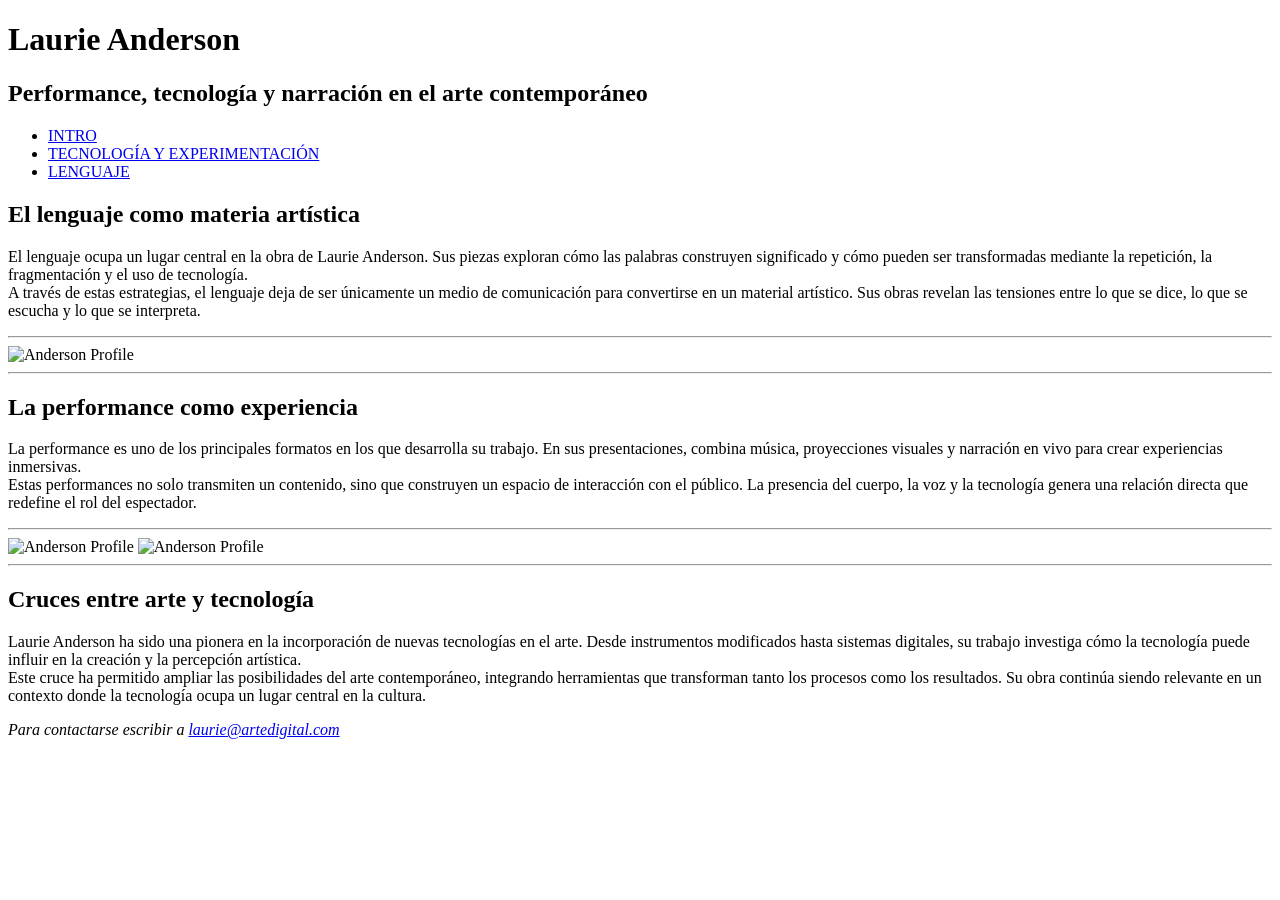
==== lenguaje.html @ 658cc0d1 "Estructura y contenido html de las paginas" ====
<!DOCTYPE html>
<html lang="es">
    <head>
        <meta charset="UTF-8">
        <title>Laurie Anderson - Lenguaje</title>
    </head>
    <body>
        <header>
            <h1>Laurie Anderson</h1>
            <h2>Performance, tecnología y narración en el arte contemporáneo</h2>
            <nav>
                <ul>
                    <li><a href="index.html">INTRO</a></li>
                    <li><a href="tecnologia.html">TECNOLOGÍA Y EXPERIMENTACIÓN</a></li>
                    <li><a href="lenguaje.html">LENGUAJE</a></li>
                </ul>
            </nav>
        </header>
        <main>
            <section>
                <h1>El lenguaje como materia artística</h1>
                <p>
                  El lenguaje ocupa un lugar central en la obra de Laurie Anderson. Sus piezas exploran cómo las palabras construyen significado y cómo pueden ser transformadas mediante la repetición, la fragmentación y el uso de tecnología.<br>
                  A través de estas estrategias, el lenguaje deja de ser únicamente un medio de comunicación para convertirse en un material artístico. Sus obras revelan las tensiones entre lo que se dice, lo que se escucha y lo que se interpreta.<br>
                </p>
            </section>
             <hr>
            <div>
                <img scr="img/anderson-2.jpg" alt="Anderson Profile">
            </div>
            <hr>
            <section>
                <h1>La performance como experiencia</h1>
                <p>
                 La performance es uno de los principales formatos en los que desarrolla su trabajo. En sus presentaciones, combina música, proyecciones visuales y narración en vivo para crear experiencias inmersivas.<br>
                 Estas performances no solo transmiten un contenido, sino que construyen un espacio de interacción con el público. La presencia del cuerpo, la voz y la tecnología genera una relación directa que redefine el rol del espectador.<br>   
                </p>
            </section>
            <hr>
            <div>
                <img scr="img/anderson-3.jpg" alt="Anderson Profile">
                <img scr="img/anderson-4.jpg" alt="Anderson Profile">
            </div>
            <hr>
            <section>
                <h1>Cruces entre arte y tecnología</h1>
                <p>
                 Laurie Anderson ha sido una pionera en la incorporación de nuevas tecnologías en el arte. Desde instrumentos modificados hasta sistemas digitales, su trabajo investiga cómo la tecnología puede influir en la creación y la percepción artística.<br>
                 Este cruce ha permitido ampliar las posibilidades del arte contemporáneo, integrando herramientas que transforman tanto los procesos como los resultados. Su obra continúa siendo relevante en un contexto donde la tecnología ocupa un lugar central en la cultura.<br>
                </p>
            </section>
        </main>
        <footer>
            <address>
                <p>Para contactarse escribir a <a href="mailto:laurie@artedigital.com">laurie@artedigital.com</a></p>
            </address>
        </footer>
    </body>
</html>
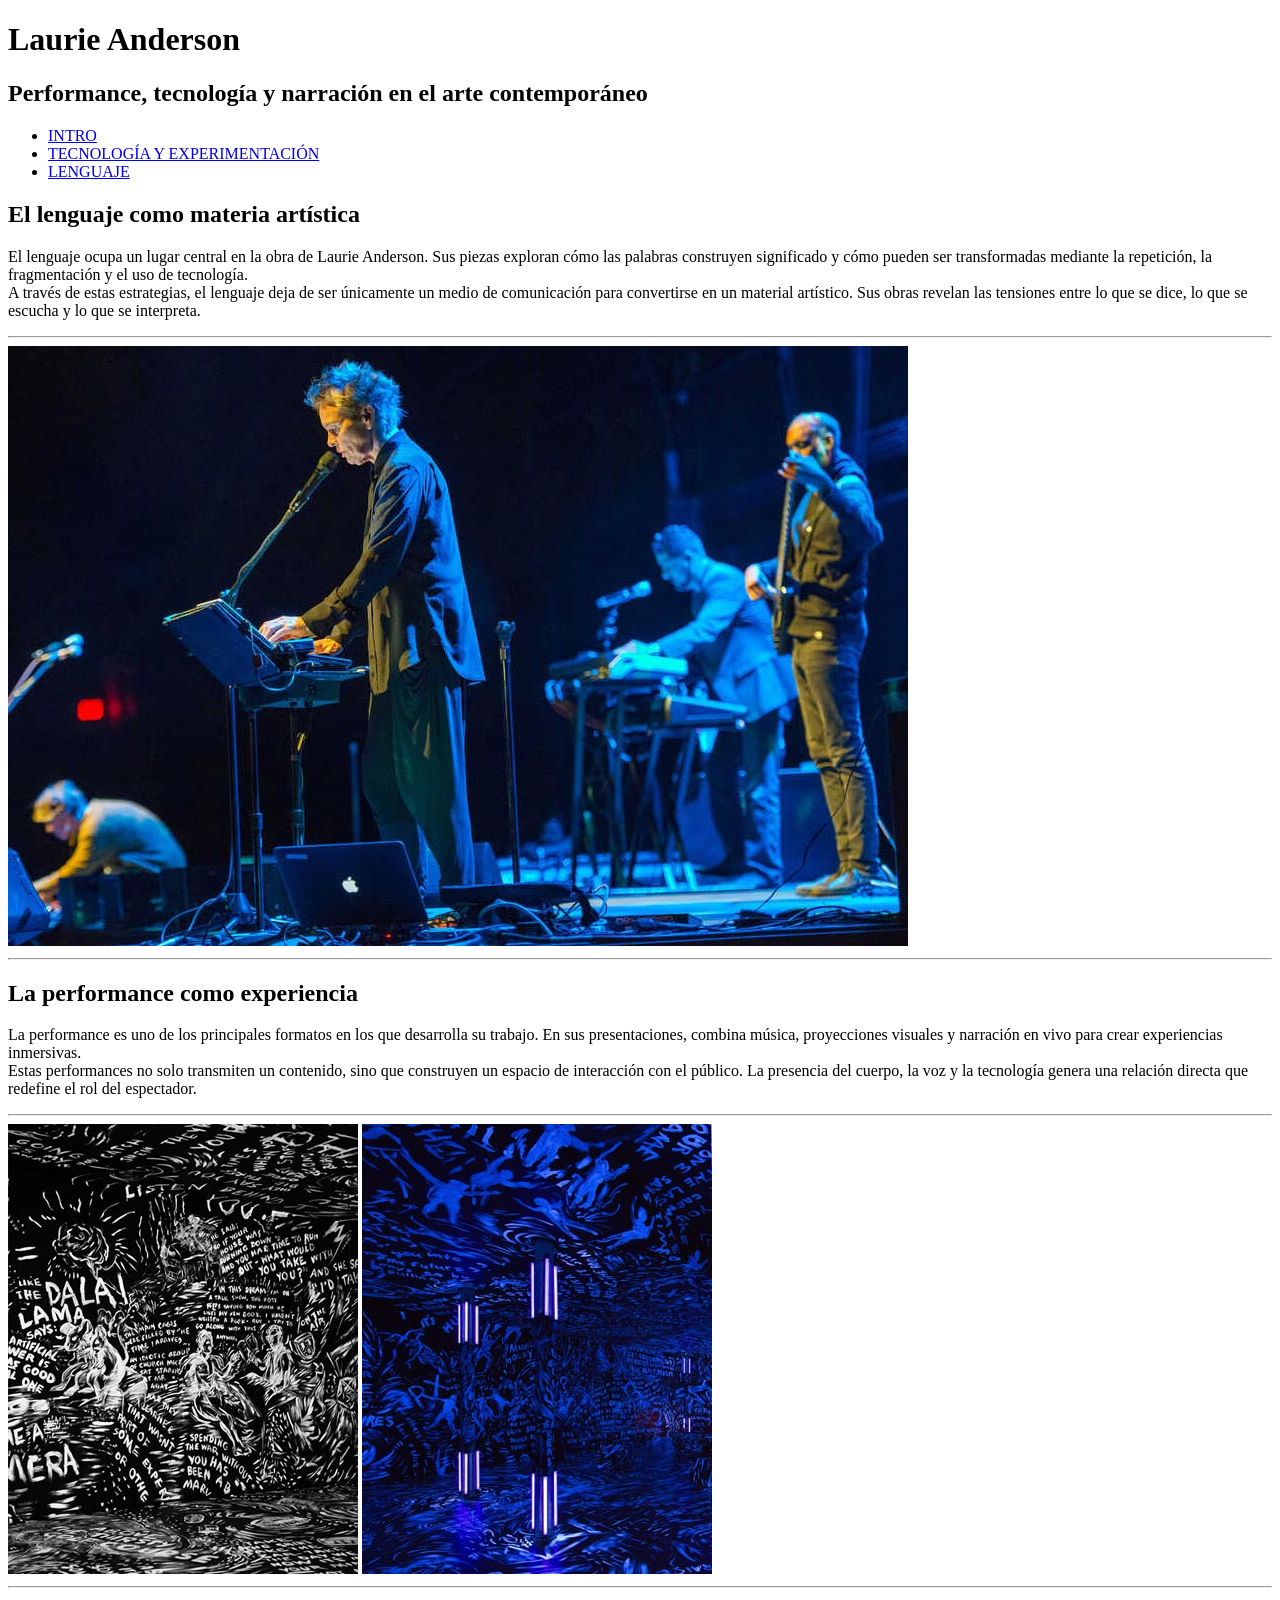
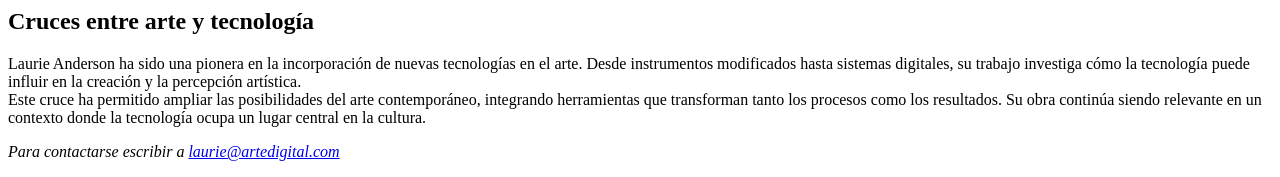
==== commit 29c48659: "Correccion rutas imágenes" ====
--- a/lenguaje.html
+++ b/lenguaje.html
@@ -26,7 +26,7 @@
             </section>
              <hr>
             <div>
-                <img scr="img/anderson-2.jpg" alt="Anderson Profile">
+                <img src="img/anderson-2.jpg" alt="Anderson Profile">
             </div>
             <hr>
             <section>
@@ -38,8 +38,8 @@
             </section>
             <hr>
             <div>
-                <img scr="img/anderson-3.jpg" alt="Anderson Profile">
-                <img scr="img/anderson-4.jpg" alt="Anderson Profile">
+                <img src="img/anderson-3.jpg" alt="Anderson Profile">
+                <img src="img/anderson-4.jpg" alt="Anderson Profile">
             </div>
             <hr>
             <section>
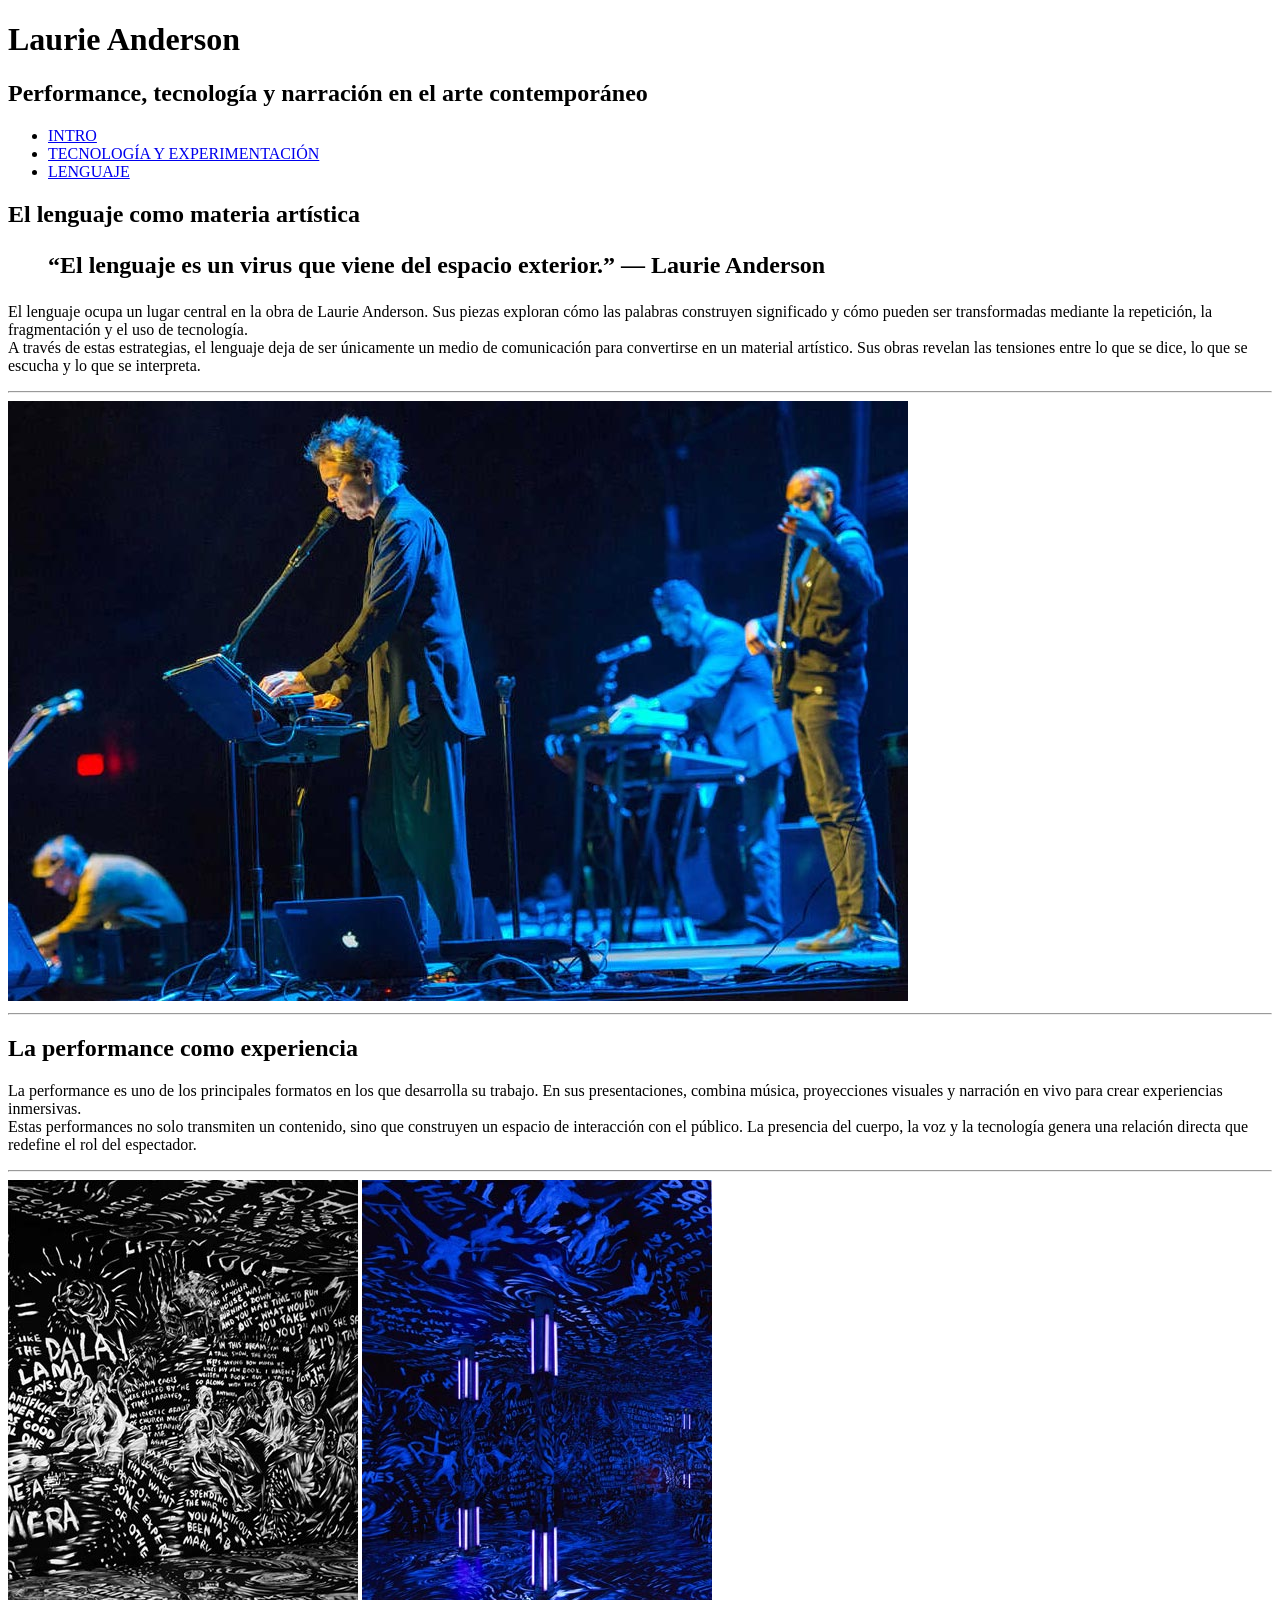
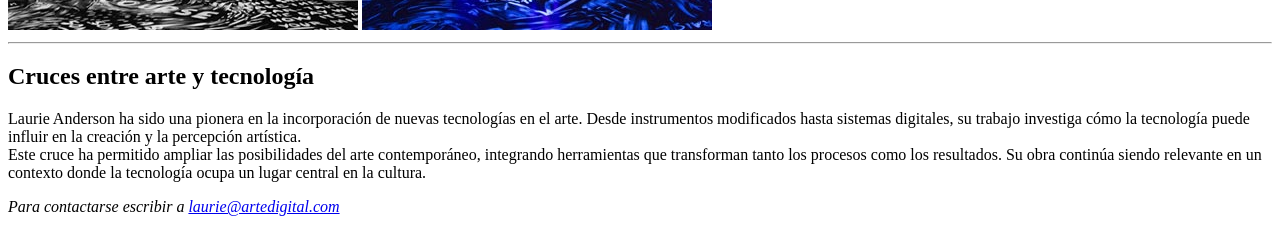
==== commit 78274b09: "Correccion de cita" ====
--- a/lenguaje.html
+++ b/lenguaje.html
@@ -19,6 +19,7 @@
         <main>
             <section>
                 <h1>El lenguaje como materia artística</h1>
+                <h2> <blockquote>“El lenguaje es un virus que viene del espacio exterior.” — Laurie Anderson</blockquote></h2>
                 <p>
                   El lenguaje ocupa un lugar central en la obra de Laurie Anderson. Sus piezas exploran cómo las palabras construyen significado y cómo pueden ser transformadas mediante la repetición, la fragmentación y el uso de tecnología.<br>
                   A través de estas estrategias, el lenguaje deja de ser únicamente un medio de comunicación para convertirse en un material artístico. Sus obras revelan las tensiones entre lo que se dice, lo que se escucha y lo que se interpreta.<br>
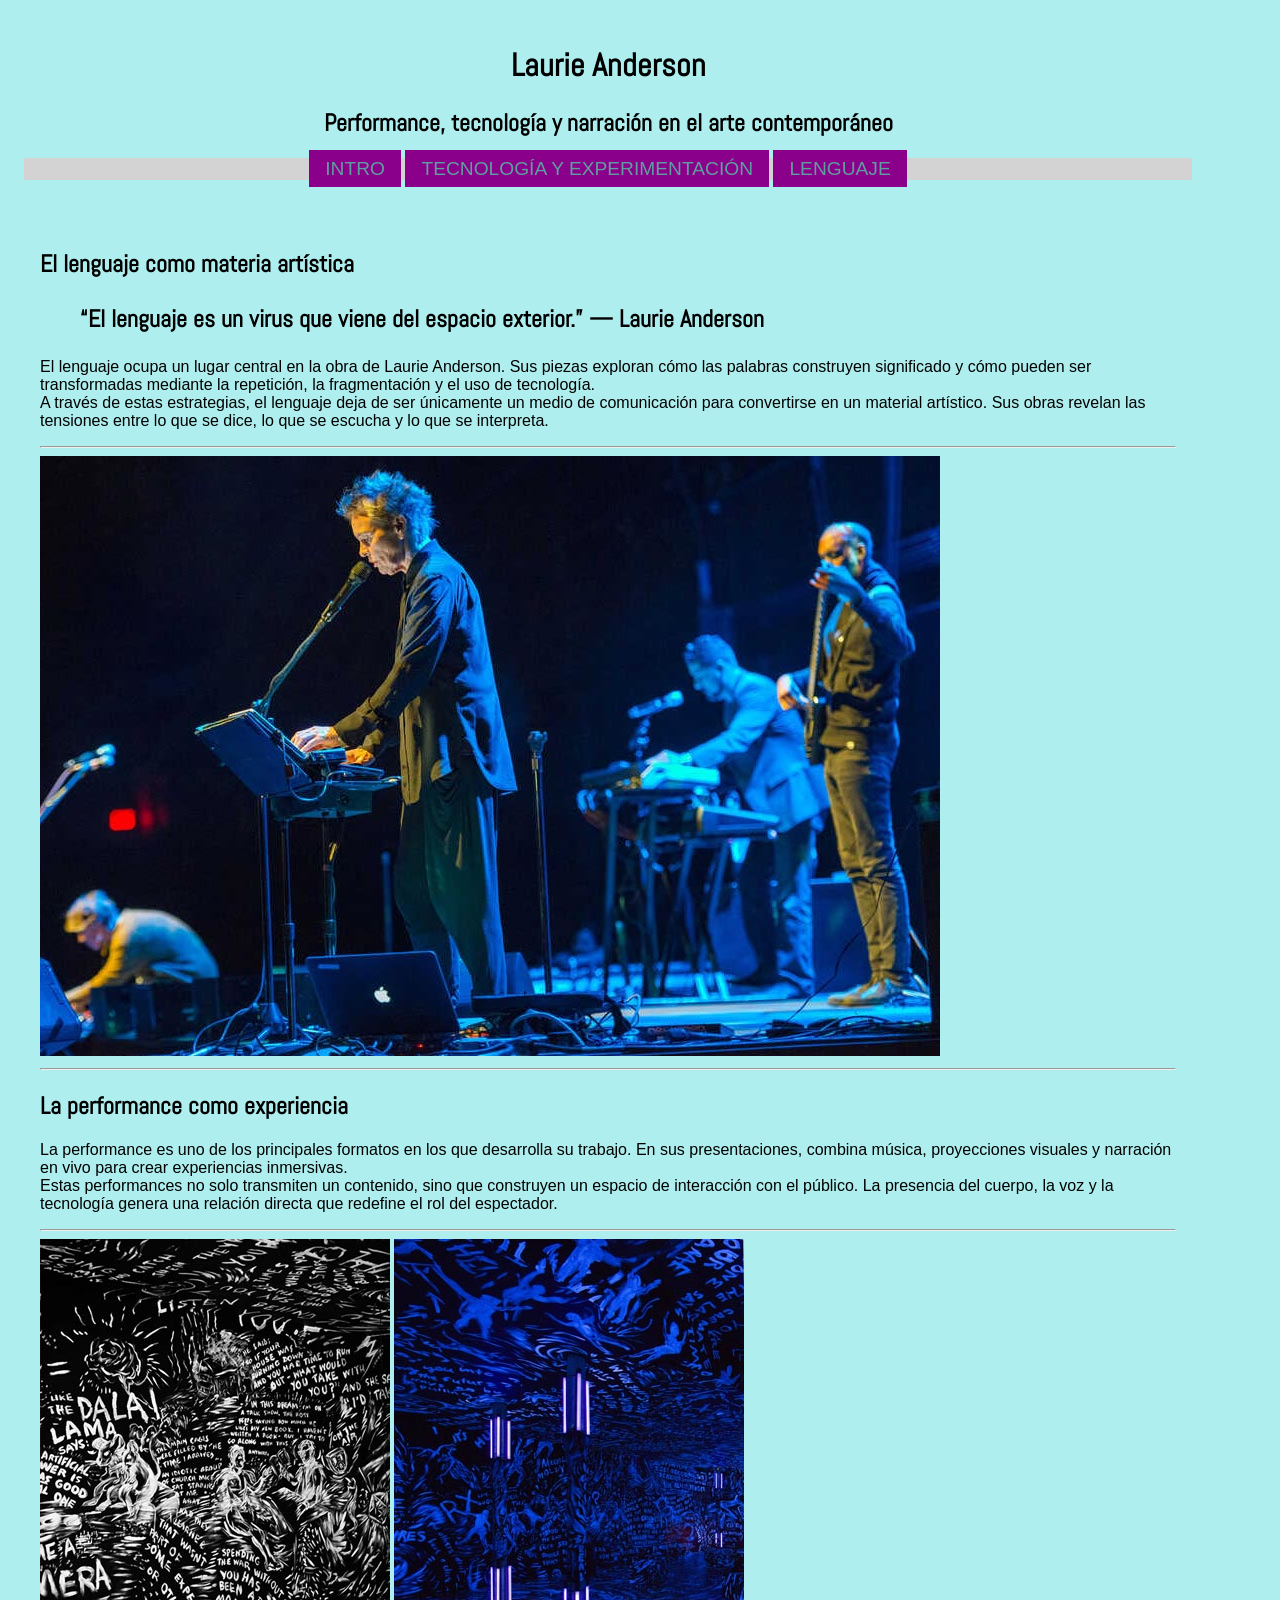
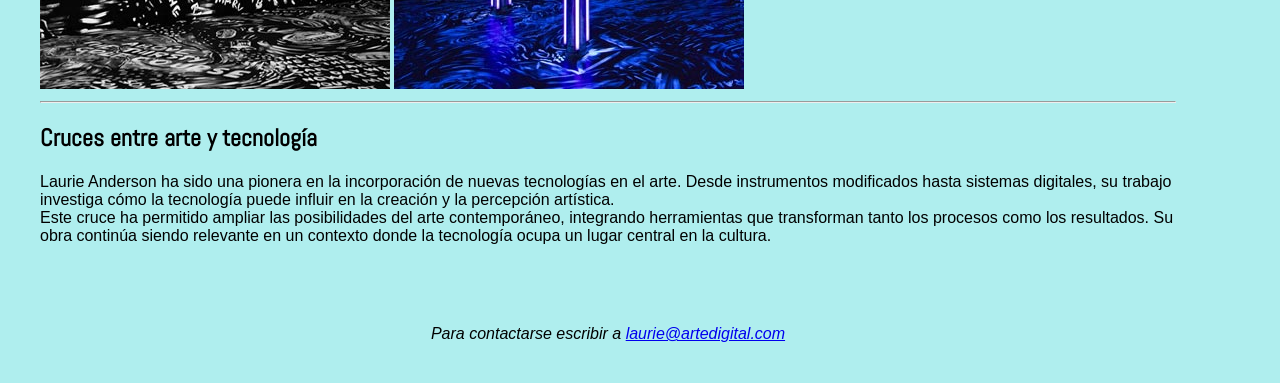
==== commit cde2cd65: "Menú de navegación" ====
--- a/lenguaje.html
+++ b/lenguaje.html
@@ -3,9 +3,14 @@
     <head>
         <meta charset="UTF-8">
         <title>Laurie Anderson - Lenguaje</title>
+        <link rel="preconnect" href="https://fonts.googleapis.com">
+        <link rel="preconnect" href="https://fonts.gstatic.com" crossorigin>
+        <link href="https://fonts.googleapis.com/css2?family=Abel&display=swap" rel="stylesheet">
+        <link rel="stylesheet" href="css/estilos.css">
     </head>
     <body>
-        <header>
+        <div id="contenedor">
+            <header>
             <h1>Laurie Anderson</h1>
             <h2>Performance, tecnología y narración en el arte contemporáneo</h2>
             <nav>
@@ -18,7 +23,7 @@
         </header>
         <main>
             <section>
-                <h1>El lenguaje como materia artística</h1>
+                <h2>El lenguaje como materia artística</h2>
                 <h2> <blockquote>“El lenguaje es un virus que viene del espacio exterior.” — Laurie Anderson</blockquote></h2>
                 <p>
                   El lenguaje ocupa un lugar central en la obra de Laurie Anderson. Sus piezas exploran cómo las palabras construyen significado y cómo pueden ser transformadas mediante la repetición, la fragmentación y el uso de tecnología.<br>
@@ -31,7 +36,7 @@
             </div>
             <hr>
             <section>
-                <h1>La performance como experiencia</h1>
+                <h2>La performance como experiencia</h2>
                 <p>
                  La performance es uno de los principales formatos en los que desarrolla su trabajo. En sus presentaciones, combina música, proyecciones visuales y narración en vivo para crear experiencias inmersivas.<br>
                  Estas performances no solo transmiten un contenido, sino que construyen un espacio de interacción con el público. La presencia del cuerpo, la voz y la tecnología genera una relación directa que redefine el rol del espectador.<br>   
@@ -44,7 +49,7 @@
             </div>
             <hr>
             <section>
-                <h1>Cruces entre arte y tecnología</h1>
+                <h2>Cruces entre arte y tecnología</h2>
                 <p>
                  Laurie Anderson ha sido una pionera en la incorporación de nuevas tecnologías en el arte. Desde instrumentos modificados hasta sistemas digitales, su trabajo investiga cómo la tecnología puede influir en la creación y la percepción artística.<br>
                  Este cruce ha permitido ampliar las posibilidades del arte contemporáneo, integrando herramientas que transforman tanto los procesos como los resultados. Su obra continúa siendo relevante en un contexto donde la tecnología ocupa un lugar central en la cultura.<br>
@@ -56,5 +61,6 @@
                 <p>Para contactarse escribir a <a href="mailto:laurie@artedigital.com">laurie@artedigital.com</a></p>
             </address>
         </footer>
+        </div>
     </body>
 </html>
--- a/css/estilos.css
+++ b/css/estilos.css
@@ -0,0 +1,71 @@
+/* Generales a todo el documento */
+#contenedor {
+    width: 100%;
+    max-width: 1200px;
+}
+*{ box-sizing: border-box; }
+h1, h2 {
+    font-family: "Abel";
+}
+
+/* BODY */
+body {
+    background-image: url(img/fondo);
+    background-repeat: repeat;
+    background-color: PaleTurquoise;
+    font-family: sans-serif;
+}
+
+/* HEADER y FOOTER*/
+header, footer {
+    background-color: 0, 0, 139, 0.90;
+    padding: 1em;
+    text-align: center;
+}
+
+/* MENU DE NAVEGACIÓN */ 
+nav {
+    background-color: lightgray;
+}
+/* BULLETS y ESPACIADO AUTOMÁTICO*/
+nav ul {
+    list-style: none;
+    margin: 0;
+    padding: 0;
+}
+/* DISPLAY UNO AL LADO DEL OTRO */
+nav li {
+    display: inline-block;
+}
+/* ASPECTO BOTONES */
+nav a {
+    font-size: 1.2rem;
+    padding: 0.5rem 1rem;
+    text-decoration: none;
+    text-align: center;
+}
+/* COMPORTAMIENTO LINKS: NORMAL */
+nav a:link {
+    background-color: cadetblue;
+    color: white;
+}
+/* VISITADO */
+nav a:link {
+    background-color: cadetblue;
+    color: darkmagenta;
+}
+/* MOUSE SOBRE */
+nav a:link {
+    background-color: darkslategray;
+    color: white;
+}
+/* LINK ACTIVO */
+nav a:link {
+    background-color: darkmagenta;
+    color: cadetblue;
+}
+/* MAIN */
+main {
+    background-color: 175, 238, 238, 0.90;
+    padding: 2em;
+}
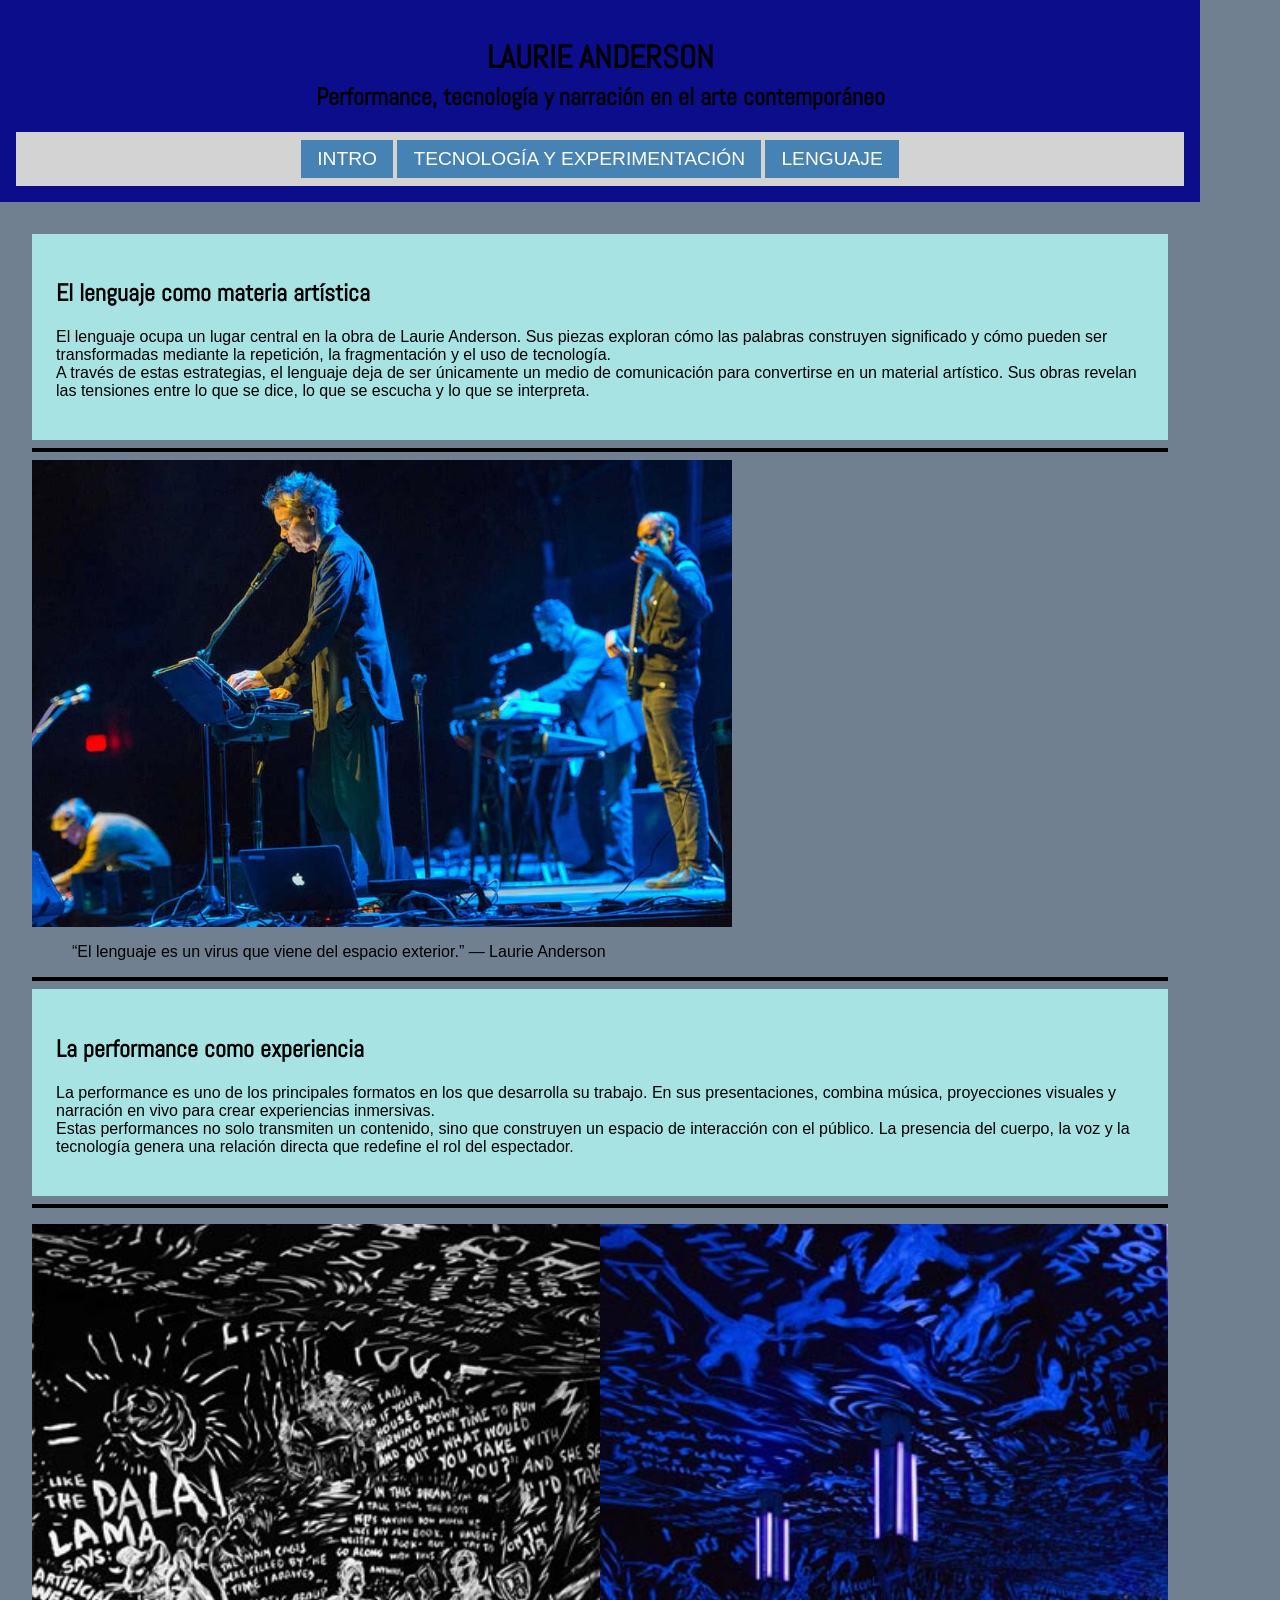
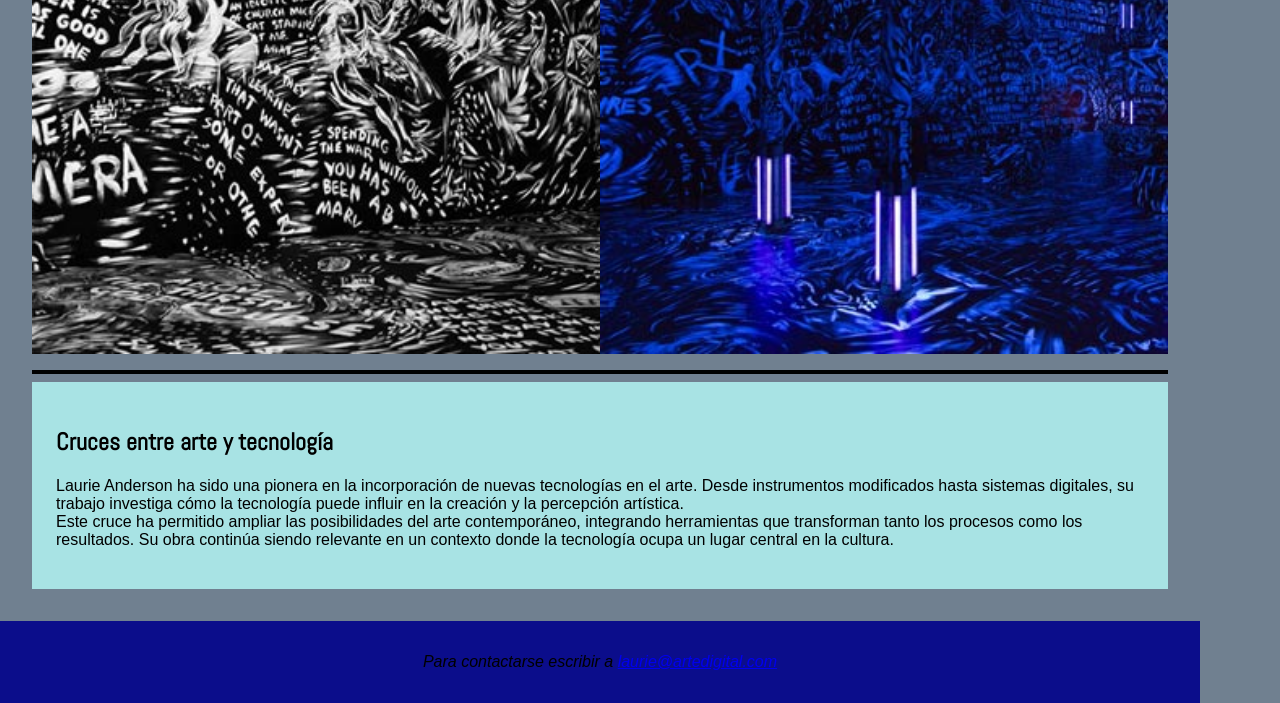
==== commit 8b204934: "Corrección nav y estilos sitio" ====
--- a/lenguaje.html
+++ b/lenguaje.html
@@ -24,7 +24,6 @@
         <main>
             <section>
                 <h2>El lenguaje como materia artística</h2>
-                <h2> <blockquote>“El lenguaje es un virus que viene del espacio exterior.” — Laurie Anderson</blockquote></h2>
                 <p>
                   El lenguaje ocupa un lugar central en la obra de Laurie Anderson. Sus piezas exploran cómo las palabras construyen significado y cómo pueden ser transformadas mediante la repetición, la fragmentación y el uso de tecnología.<br>
                   A través de estas estrategias, el lenguaje deja de ser únicamente un medio de comunicación para convertirse en un material artístico. Sus obras revelan las tensiones entre lo que se dice, lo que se escucha y lo que se interpreta.<br>
@@ -33,6 +32,7 @@
              <hr>
             <div>
                 <img src="img/anderson-2.jpg" alt="Anderson Profile">
+                <blockquote>“El lenguaje es un virus que viene del espacio exterior.” — Laurie Anderson</blockquote>
             </div>
             <hr>
             <section>
@@ -43,7 +43,7 @@
                 </p>
             </section>
             <hr>
-            <div>
+            <div class="imagenesjuntas">
                 <img src="img/anderson-3.jpg" alt="Anderson Profile">
                 <img src="img/anderson-4.jpg" alt="Anderson Profile">
             </div>
--- a/css/estilos.css
+++ b/css/estilos.css
@@ -7,25 +7,42 @@
 h1, h2 {
     font-family: "Abel";
 }
+h1 {
+    font-weight: 800;
+    text-transform: uppercase;
+}
+h2 {
+    font-weight: 700;
+}
 
 /* BODY */
 body {
-    background-image: url(img/fondo);
+    background-image: url(img/fondo.png);
     background-repeat: repeat;
-    background-color: PaleTurquoise;
+    background-color: SlateGray;
     font-family: sans-serif;
+    margin: 0;
+    padding: 0; 
 }
 
 /* HEADER y FOOTER*/
 header, footer {
-    background-color: 0, 0, 139, 0.90;
-    padding: 1em;
+    background-color: rgba(0, 0, 139, 0.90);
+    padding: 1rem;
     text-align: center;
+}
+/* ESPACIO H1 y H2 ACHICADO */
+header h1 {
+    margin-bottom: 0.2rem
+}
+header h2 {
+    margin-top:0
 }
 
 /* MENU DE NAVEGACIÓN */ 
 nav {
     background-color: lightgray;
+    padding: 0.5rem;
 }
 /* BULLETS y ESPACIADO AUTOMÁTICO*/
 nav ul {
@@ -43,29 +60,81 @@
     padding: 0.5rem 1rem;
     text-decoration: none;
     text-align: center;
+    display: block;
 }
 /* COMPORTAMIENTO LINKS: NORMAL */
 nav a:link {
-    background-color: cadetblue;
+    background-color: steelblue;
     color: white;
 }
 /* VISITADO */
-nav a:link {
-    background-color: cadetblue;
+nav a:visited {
+    background-color: steelblue;
     color: darkmagenta;
 }
 /* MOUSE SOBRE */
-nav a:link {
+nav a:hover {
     background-color: darkslategray;
     color: white;
 }
 /* LINK ACTIVO */
-nav a:link {
+nav a:active {
     background-color: darkmagenta;
-    color: cadetblue;
+    color: steelblue;
 }
+
 /* MAIN */
 main {
-    background-color: 175, 238, 238, 0.90;
     padding: 2em;
-}+}
+/* LINEAS HORIZONTALES COLOR Y GROSOR */
+hr {
+    border: none;
+    height: 0.25rem;
+    background-color: black;
+}
+
+/* SECTIONS: ENMARCAR Y COLOR */
+section, aside {
+    background-color: rgba(175, 238, 238, 0.90);
+    border: 0.15rem black;
+    padding: 1.5rem;
+}
+
+/*TECNOLOGÍA: SECTION Y ASIDE JUNTOS */
+.contenidojunto {
+    display: flex;
+}
+.contenido section {
+    width: 70%;
+}
+.contenido aside {
+    width: 30%;
+    border-style: dotted;
+}
+
+/* IMÁGENES */
+img {
+    width: 100%;
+    max-width: 700px;
+    height: auto;
+    display: block;
+    margin: 1 rem auto;
+}
+/* IMÁGENES JUNTAS */
+.imagenesjuntas img {
+    width: 50%;
+    margin: 0;
+}
+.imagenesjuntas {
+    display:flex;
+    margin: 1rem auto;
+}
+
+iframe {
+    width: 100%;
+    max-width: 700px;
+    height: auto;
+    display: block;
+    margin: 1rem auto;
+}
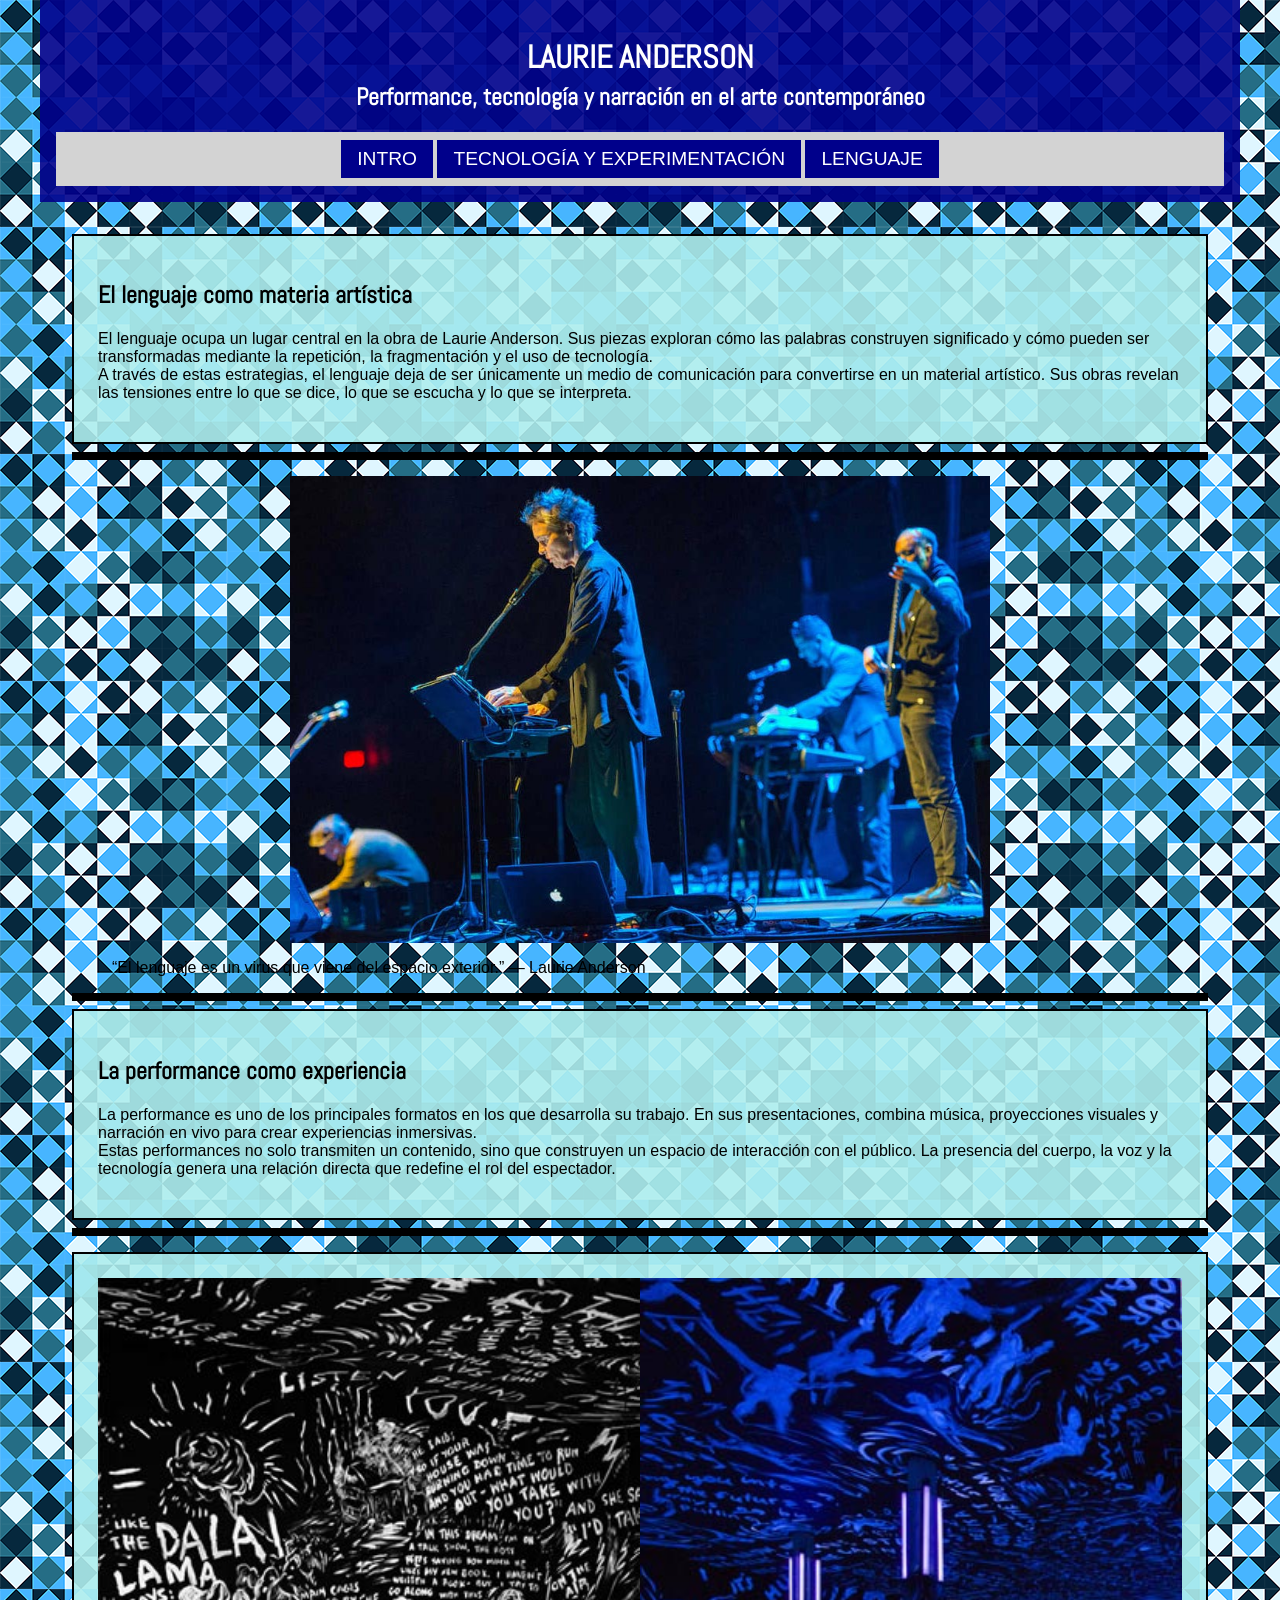
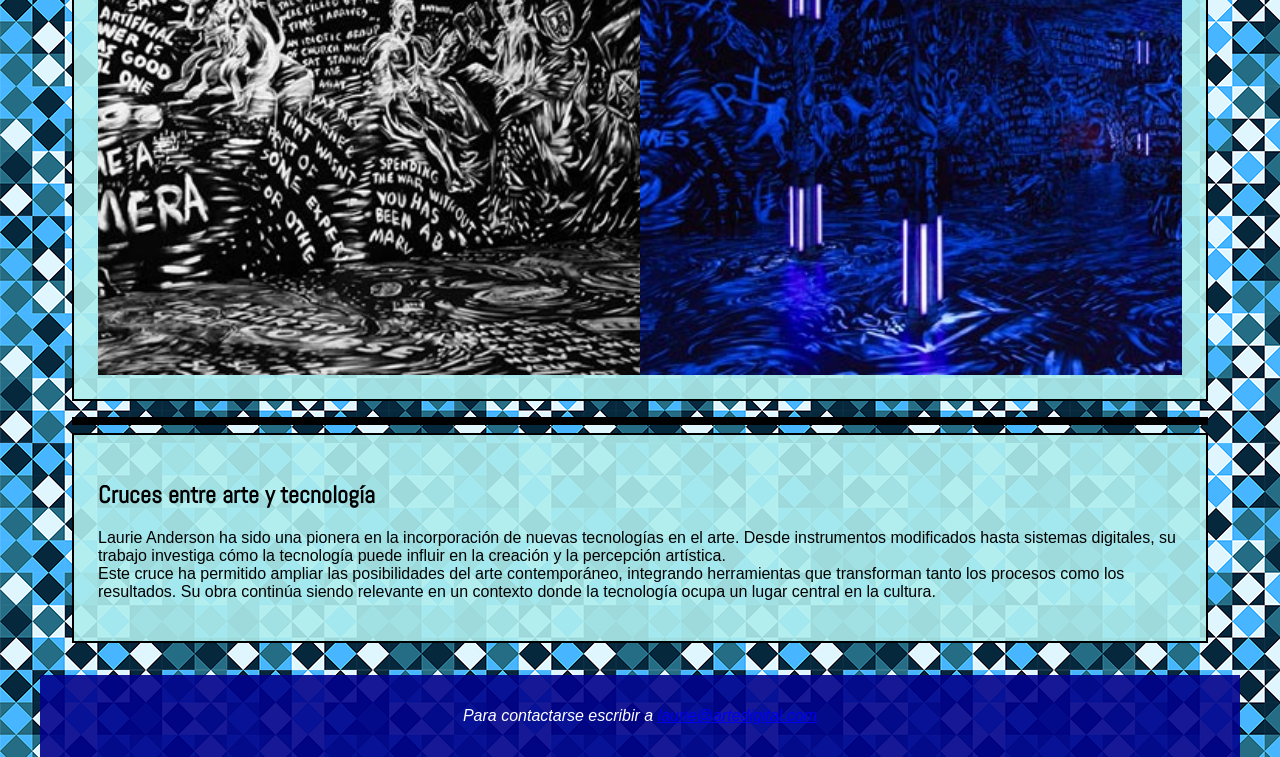
==== commit ee27ff49: "Corrección de errores de estilos" ====
--- a/lenguaje.html
+++ b/lenguaje.html
@@ -30,7 +30,7 @@
                 </p>
             </section>
              <hr>
-            <div>
+            <div imagenycita>
                 <img src="img/anderson-2.jpg" alt="Anderson Profile">
                 <blockquote>“El lenguaje es un virus que viene del espacio exterior.” — Laurie Anderson</blockquote>
             </div>
--- a/css/estilos.css
+++ b/css/estilos.css
@@ -2,6 +2,7 @@
 #contenedor {
     width: 100%;
     max-width: 1200px;
+    margin: 0 auto;
 }
 *{ box-sizing: border-box; }
 h1, h2 {
@@ -17,7 +18,7 @@
 
 /* BODY */
 body {
-    background-image: url(img/fondo.png);
+    background-image: url(../img/fondo.png);
     background-repeat: repeat;
     background-color: SlateGray;
     font-family: sans-serif;
@@ -30,6 +31,7 @@
     background-color: rgba(0, 0, 139, 0.90);
     padding: 1rem;
     text-align: center;
+    color: white; 
 }
 /* ESPACIO H1 y H2 ACHICADO */
 header h1 {
@@ -64,12 +66,12 @@
 }
 /* COMPORTAMIENTO LINKS: NORMAL */
 nav a:link {
-    background-color: steelblue;
+    background-color: rgb(0, 0, 139);
     color: white;
 }
 /* VISITADO */
 nav a:visited {
-    background-color: steelblue;
+    background-color: rgb(0, 0, 139);
     color: darkmagenta;
 }
 /* MOUSE SOBRE */
@@ -80,24 +82,25 @@
 /* LINK ACTIVO */
 nav a:active {
     background-color: darkmagenta;
-    color: steelblue;
+    color: rgb(0, 0, 139);
 }
 
 /* MAIN */
 main {
-    padding: 2em;
+    padding: 2rem;
 }
+
 /* LINEAS HORIZONTALES COLOR Y GROSOR */
 hr {
     border: none;
-    height: 0.25rem;
+    height: 0.50rem;
     background-color: black;
 }
 
-/* SECTIONS: ENMARCAR Y COLOR */
-section, aside {
+/* SECTIONS, ASIDE; IMAGEN Y CITA (LENGUAJE): ENMARCAR Y COLOR */
+section, aside, .imagenycita{
     background-color: rgba(175, 238, 238, 0.90);
-    border: 0.15rem black;
+    border: 0.15rem solid black;
     padding: 1.5rem;
 }
 
@@ -105,12 +108,11 @@
 .contenidojunto {
     display: flex;
 }
-.contenido section {
+.contenidojunto section {
     width: 70%;
 }
-.contenido aside {
+.contenidojunto aside {
     width: 30%;
-    border-style: dotted;
 }
 
 /* IMÁGENES */
@@ -119,9 +121,14 @@
     max-width: 700px;
     height: auto;
     display: block;
-    margin: 1 rem auto;
+    margin: 1rem auto;
 }
 /* IMÁGENES JUNTAS */
+.imagenesjuntas {
+    background-color: rgba(175, 238, 238, 0.90);
+    border: 0.15rem solid black;
+    padding: 1.5rem;
+}
 .imagenesjuntas img {
     width: 50%;
     margin: 0;
@@ -131,10 +138,22 @@
     margin: 1rem auto;
 }
 
+/* VIDEO TAMAÑO Y CENTRADO */
 iframe {
     width: 100%;
     max-width: 700px;
-    height: auto;
+    height: 400px;
     display: block;
     margin: 1rem auto;
 }
+
+/* ESTILOS MAIL */
+adress a {
+    color: black;
+    font-style: italic;
+    text-decoration: none;
+}
+adress a:hover {
+    color: darkmagenta;
+    text-decoration: underline;
+}
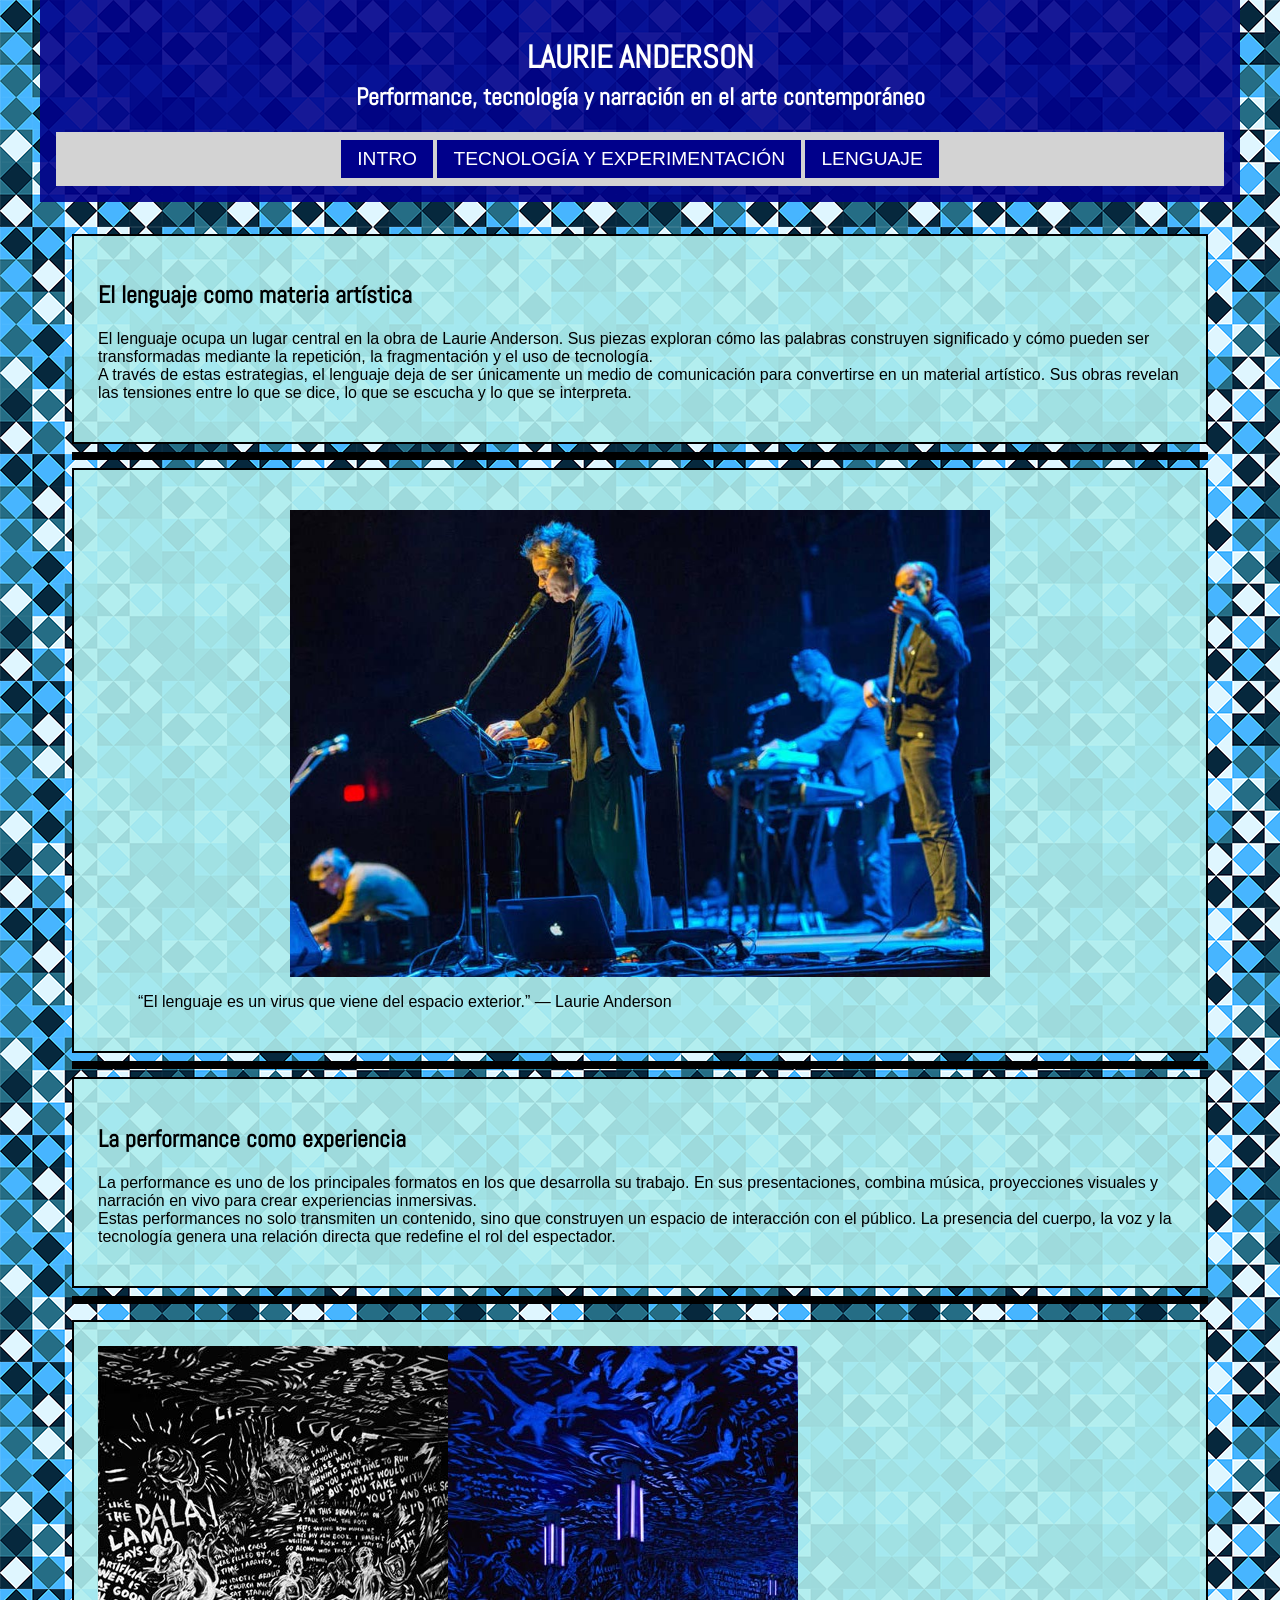
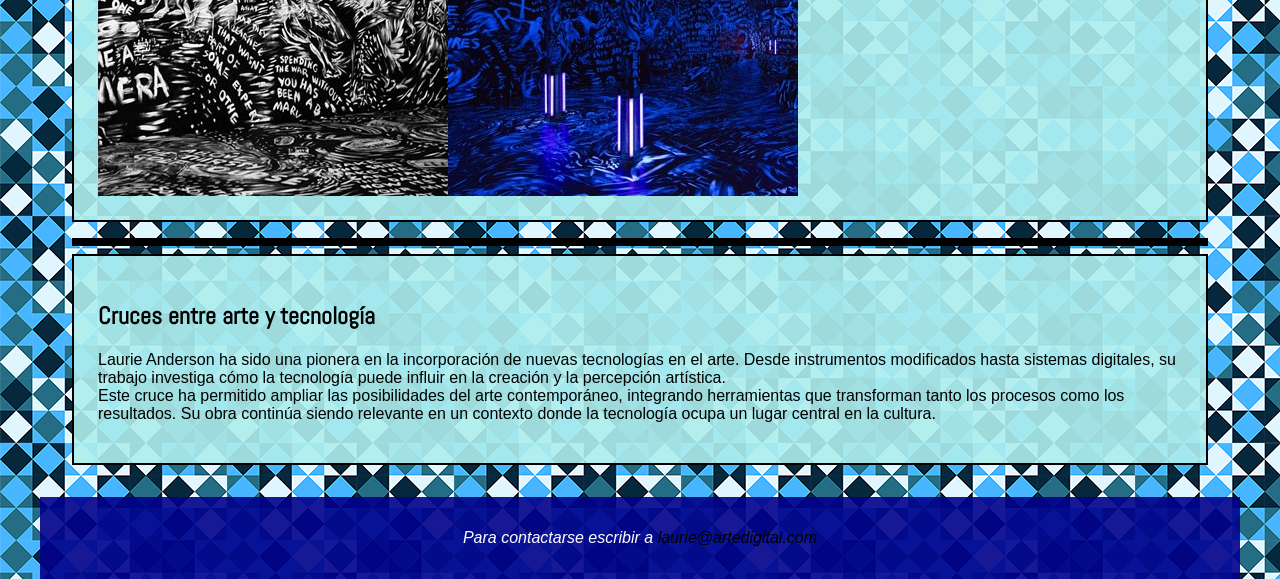
==== commit 7ae3f0f6: "Corrección errores imagenycita, imagenesjuntas y mail" ====
--- a/lenguaje.html
+++ b/lenguaje.html
@@ -30,7 +30,7 @@
                 </p>
             </section>
              <hr>
-            <div imagenycita>
+            <div class=imagenycita>
                 <img src="img/anderson-2.jpg" alt="Anderson Profile">
                 <blockquote>“El lenguaje es un virus que viene del espacio exterior.” — Laurie Anderson</blockquote>
             </div>
--- a/css/estilos.css
+++ b/css/estilos.css
@@ -98,7 +98,7 @@
 }
 
 /* SECTIONS, ASIDE; IMAGEN Y CITA (LENGUAJE): ENMARCAR Y COLOR */
-section, aside, .imagenycita{
+section, aside, .imagenycita {
     background-color: rgba(175, 238, 238, 0.90);
     border: 0.15rem solid black;
     padding: 1.5rem;
@@ -132,6 +132,7 @@
 .imagenesjuntas img {
     width: 50%;
     margin: 0;
+    max-width: 350px;
 }
 .imagenesjuntas {
     display:flex;
@@ -148,12 +149,12 @@
 }
 
 /* ESTILOS MAIL */
-adress a {
+address a {
     color: black;
     font-style: italic;
     text-decoration: none;
 }
-adress a:hover {
+address a:hover {
     color: darkmagenta;
     text-decoration: underline;
 }
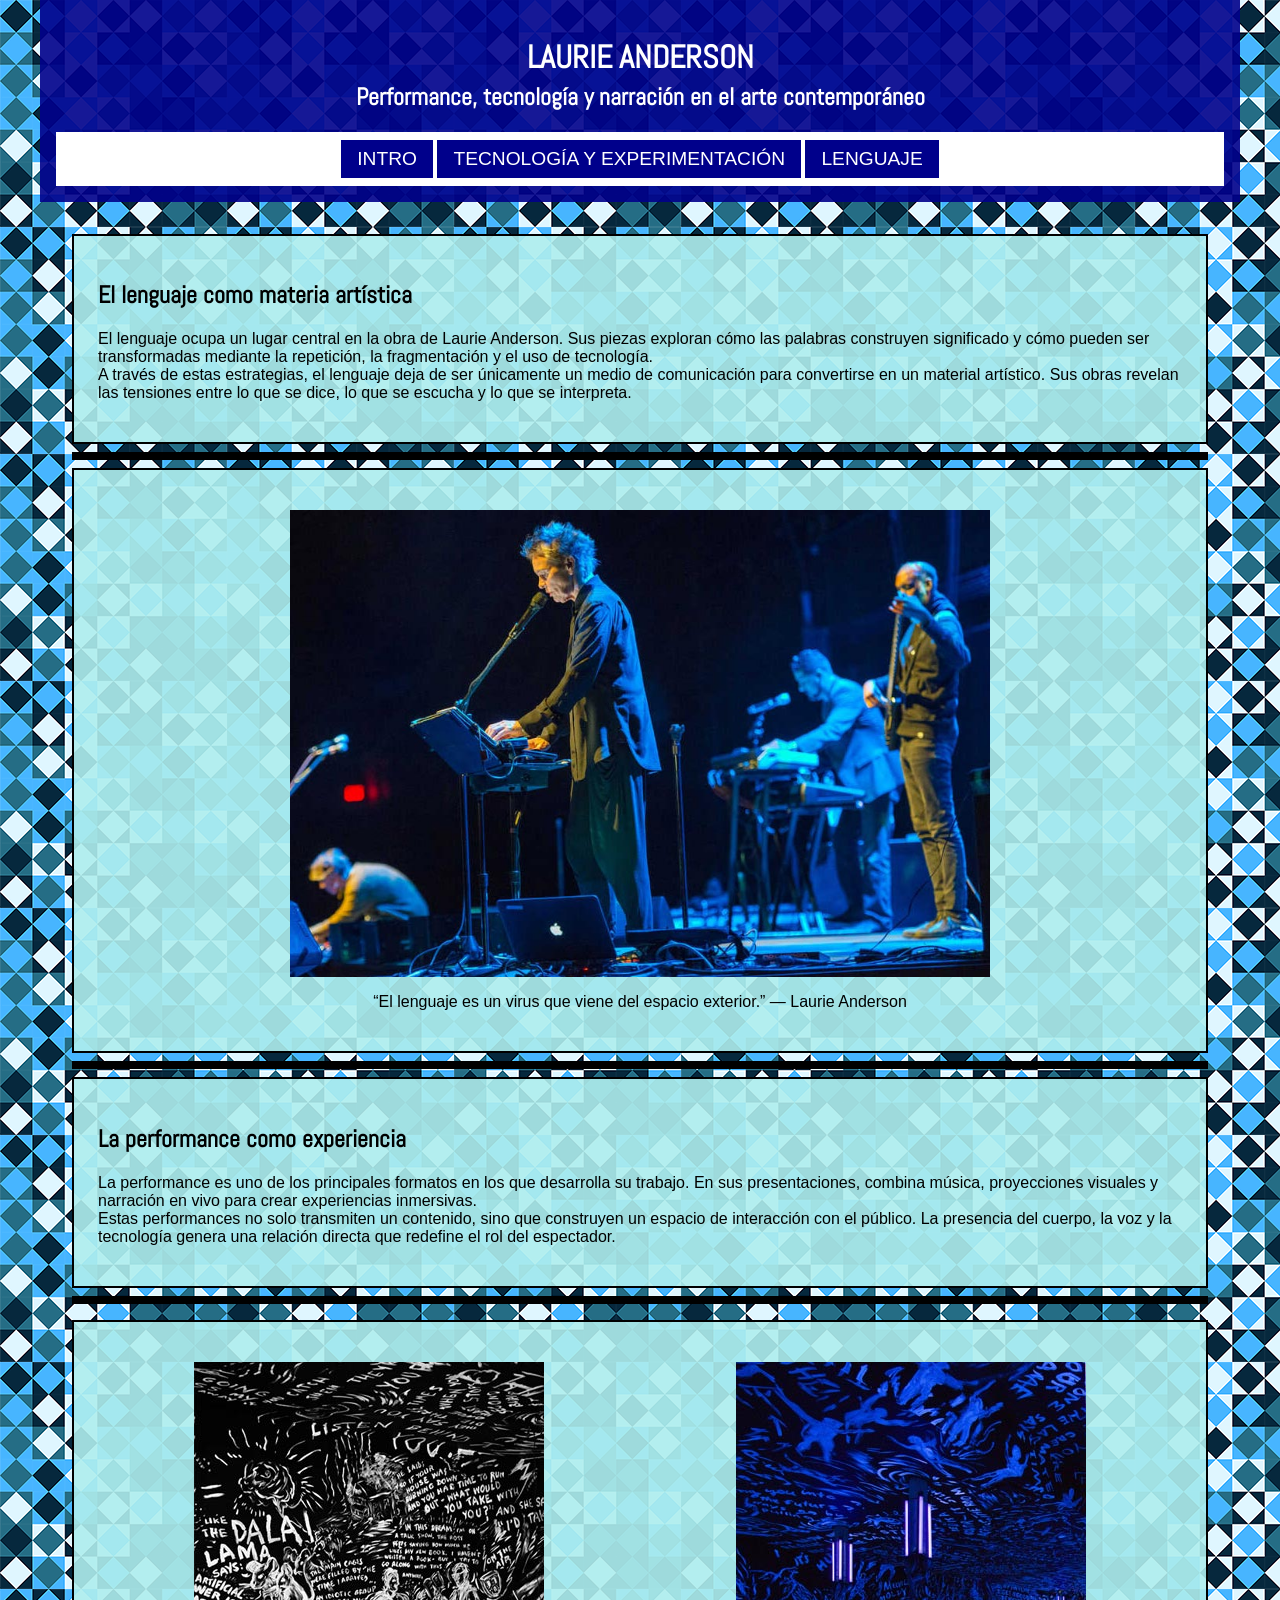
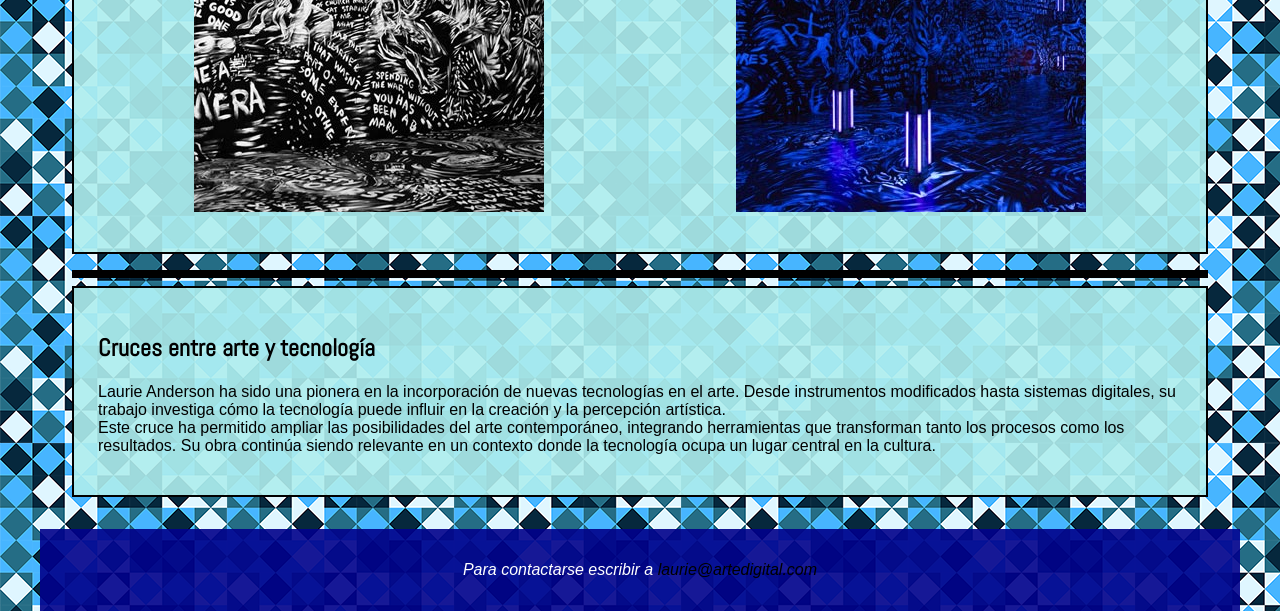
==== commit c42c1cc2: "Corrección comentarios html" ====
--- a/lenguaje.html
+++ b/lenguaje.html
@@ -3,16 +3,20 @@
     <head>
         <meta charset="UTF-8">
         <title>Laurie Anderson - Lenguaje</title>
+        <!-- GOOGLE FONTS -->
         <link rel="preconnect" href="https://fonts.googleapis.com">
         <link rel="preconnect" href="https://fonts.gstatic.com" crossorigin>
         <link href="https://fonts.googleapis.com/css2?family=Abel&display=swap" rel="stylesheet">
+        <!-- LINK A HOJA DE ESTILOS -->
         <link rel="stylesheet" href="css/estilos.css">
     </head>
     <body>
         <div id="contenedor">
+            <!-- ENCABEZADO -->
             <header>
             <h1>Laurie Anderson</h1>
             <h2>Performance, tecnología y narración en el arte contemporáneo</h2>
+            <!-- MENÚ DE NAVEGACIÓN -->
             <nav>
                 <ul>
                     <li><a href="index.html">INTRO</a></li>
@@ -22,6 +26,7 @@
             </nav>
         </header>
         <main>
+            <!-- PRIMERA SECCIÓN -->
             <section>
                 <h2>El lenguaje como materia artística</h2>
                 <p>
@@ -30,11 +35,13 @@
                 </p>
             </section>
              <hr>
+             <!-- IMAGEN CON CITA -->
             <div class=imagenycita>
                 <img src="img/anderson-2.jpg" alt="Anderson Profile">
                 <blockquote>“El lenguaje es un virus que viene del espacio exterior.” — Laurie Anderson</blockquote>
             </div>
             <hr>
+            <!-- SEGUNDA SECCIÓN -->
             <section>
                 <h2>La performance como experiencia</h2>
                 <p>
@@ -43,11 +50,13 @@
                 </p>
             </section>
             <hr>
+            <!-- IMÁGENES JUNTAS -->
             <div class="imagenesjuntas">
                 <img src="img/anderson-3.jpg" alt="Anderson Profile">
                 <img src="img/anderson-4.jpg" alt="Anderson Profile">
             </div>
             <hr>
+            <!-- TERCERA SECCIÓN -->
             <section>
                 <h2>Cruces entre arte y tecnología</h2>
                 <p>
--- a/css/estilos.css
+++ b/css/estilos.css
@@ -43,7 +43,7 @@
 
 /* MENU DE NAVEGACIÓN */ 
 nav {
-    background-color: lightgray;
+    background-color: white;
     padding: 0.5rem;
 }
 /* BULLETS y ESPACIADO AUTOMÁTICO*/
@@ -128,16 +128,15 @@
     background-color: rgba(175, 238, 238, 0.90);
     border: 0.15rem solid black;
     padding: 1.5rem;
+    margin: 1rem auto;
+    display: flex;
 }
 .imagenesjuntas img {
     width: 50%;
-    margin: 0;
+    margin: 1rem auto;
     max-width: 350px;
 }
-.imagenesjuntas {
-    display:flex;
-    margin: 1rem auto;
-}
+
 
 /* VIDEO TAMAÑO Y CENTRADO */
 iframe {
@@ -158,3 +157,8 @@
     color: darkmagenta;
     text-decoration: underline;
 }
+
+/* CENTRAR CITA */
+blockquote {
+    text-align: center;
+}
